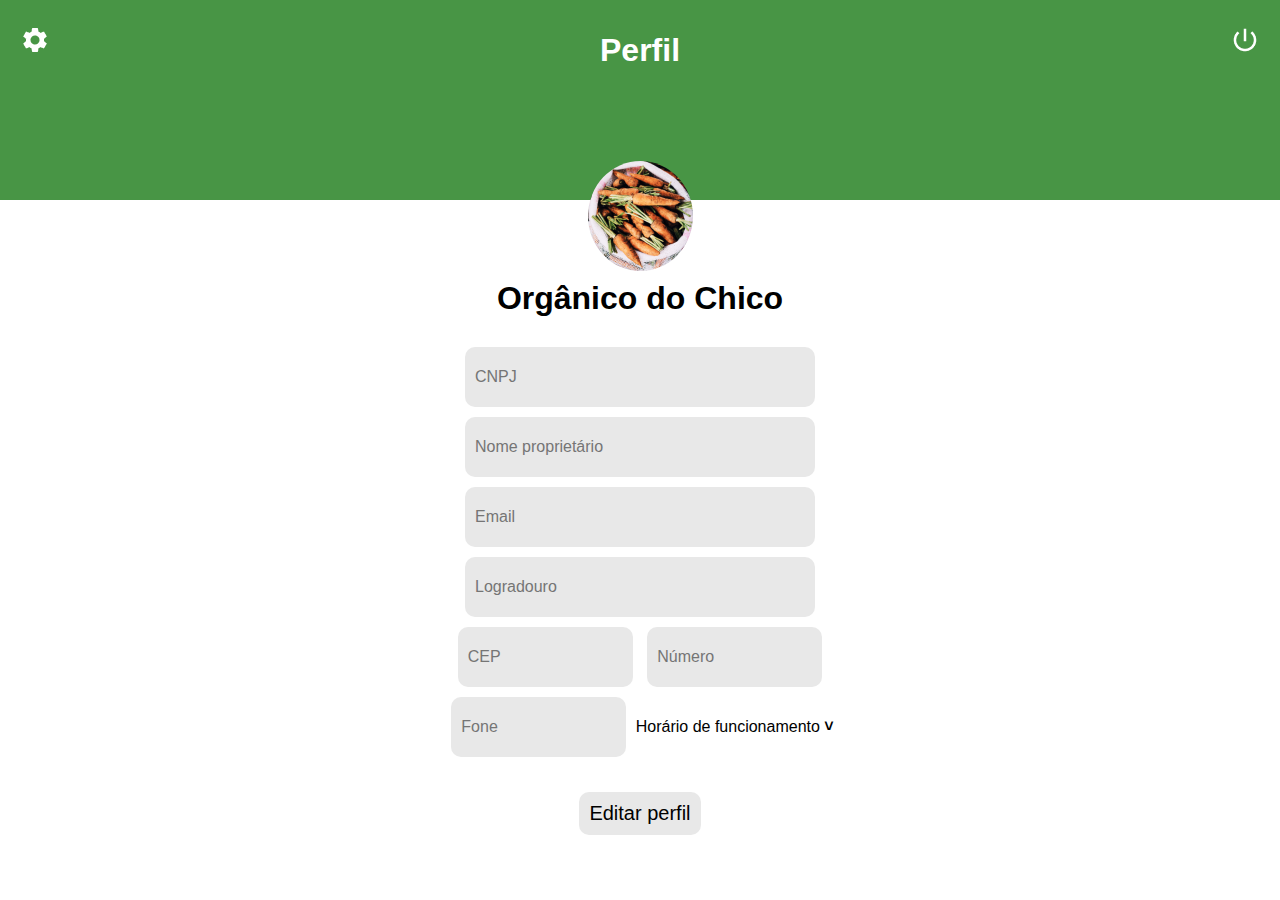
==== perfil_agricultor/index.html @ 9c093dfc "Add files via upload" ====
<!DOCTYPE html>
<html lang="pt-br">
<head>
    <meta charset="UTF-8">
    <meta http-equiv="X-UA-Compatible" content="IE=edge">
    <meta name="viewport" content="width=device-width, initial-scale=1.0">
    <link rel="stylesheet" href="estilo.css">
    <title>Perfil do agricultor</title>
</head>
<body>
    <header>
        <div class="config"><a href=""><img src="../img/config.png" alt="Configuracao" href=""/></a></div>
        <h1>Perfil</h1>
        <div class="logout"><a href="../login/login.html"><img src="../img/power.png" alt="Sair" href=""/></a></div>
    </header>
    <section>
        
        <div id="ftperfil" class="ftperfil"><a href="../home/home.html"><img src="../img/horta1.png" alt="Foto perfil" /></a></div>
        <h1>Orgânico do Chico</h1>
        <form action="#" method="post">
            <div>
                <input type="number" id="cnpj" name="cnpj" class="cnpj" placeholder="CNPJ"/>
            </div>
            <div>
                <input type="text" id="nomeprop" name="nomeprop" class="nomeprop" placeholder="Nome proprietário"/>
            </div>
            <div>
                <input type="email" id="email" name="email" class="email" placeholder="Email"/>
            </div>
            <div>
                <input type="text" id="logradouro" name="logradouro" class="logradouro" placeholder="Logradouro"/>
            </div>
            <div>
                <input type="number" id="cep" name="cep" class="cep" placeholder="CEP"/>
            
                <input type="number" id="numCasa" name="numCasa" class="numcasa" placeholder="Número"/>
            </div>
            <div>
                <input type="number" id="fone" name="fone" class="fone" placeholder="Fone"/>
                <span>Horário de funcionamento <b>˅</b></span>
            </div>
        
            <div class="button">
                <button type="submit">Editar perfil</button>
            </div>
        </form>
    </section>
</body>
</html>
---- perfil_agricultor/estilo.css ----
@import url('https://fonts.googleapis.com/css2?family=Inter:wght@400;600&display=swap');

:root {
  --gray: #e8e8e8;
  --green: #489545;
  --white: #fff;
}

body {
  background: var(--white);
  font-family: 'Poppins', sans-serif;
  display: flex;
  flex-direction: column;
  height: 100vh;
}

* {
  margin: 0;
  padding: 0;
  box-sizing: border-box;
}

header {
    background: var(--green);
    height: 200px;
    display: flex;
    align-items: center;
    justify-content: center;
}
  
header h1 {
    font-size: 2rem;
    margin-top: -100px;
    color: var(--white);
}
  
header .config img{
    width: 30px;
    position: absolute;
    left: 20px;
    margin-top: -75px;
}

header .logout img{
    width: 30px;
    position: absolute;
    right: 20px;
    margin-top: -75px;
}

section .ftperfil{
  display: flex;
  align-items: center;
  height: 35px;
  margin-bottom: 20px;
}

section img{
  border-radius: 50%;
}

section{
  display: flex;
  flex-direction: column;
  align-items: center;
}

section h1{
  font-size: 2rem;
  margin: 25px 0;
}

form {
  display: flex;
  align-items: center;
  justify-content: center;
  flex-direction: column;
}

form button{
  border-radius: 10px;
  border: none;
  background-color: var(--gray);
  margin: 30px 0;
  font-size: 20px;
  padding: 10px;
}

.cnpj,
.nomeprop,
.email,
.logradouro{
  background: var(--gray);
  width: 350px;
  height: 60px;
  border-radius: 10px;
  border: none;
  outline: none;
  margin: 5px;
  font-size: 16px;
  padding: 10px;
}

.cep, .numcasa, .fone{
  width: 175px;
  background: var(--gray);
  height: 60px;
  border-radius: 10px;
  border: none;
  outline: none;
  margin: 5px;
  font-size: 16px;
  padding: 10px;
}
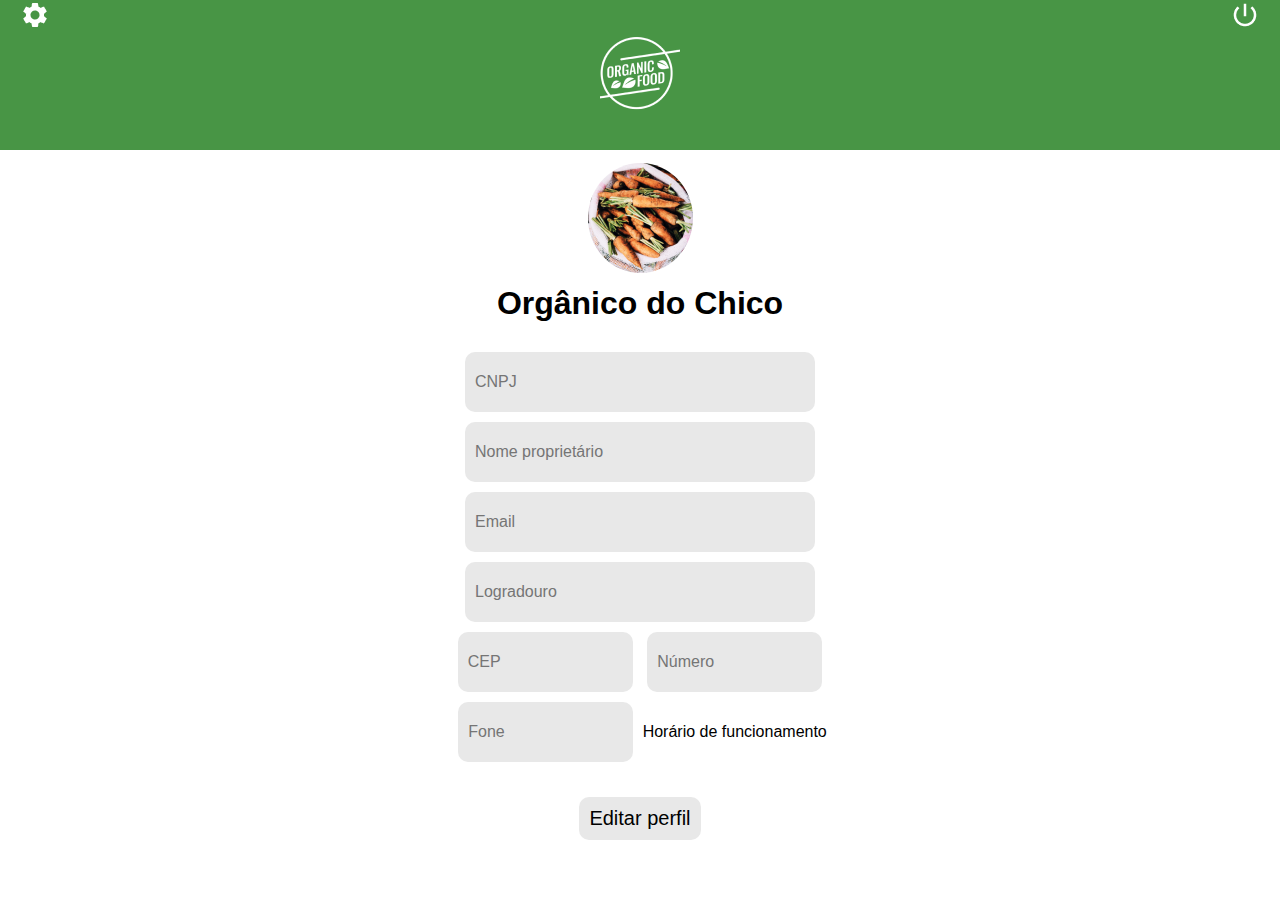
==== commit 2e73b893: "fix" ====
--- a/perfil_agricultor/index.html
+++ b/perfil_agricultor/index.html
@@ -10,7 +10,11 @@
 <body>
     <header>
         <div class="config"><a href=""><img src="../img/config.png" alt="Configuracao" href=""/></a></div>
-        <h1>Perfil</h1>
+
+            <div id="logo">
+                <a href="../index.html"><img src="../img/logo.png" alt="Logo" /></a>
+            </div>
+
         <div class="logout"><a href="../login/login.html"><img src="../img/power.png" alt="Sair" href=""/></a></div>
     </header>
     <section>
@@ -37,7 +41,7 @@
             </div>
             <div>
                 <input type="number" id="fone" name="fone" class="fone" placeholder="Fone"/>
-                <span>Horário de funcionamento <b>˅</b></span>
+                <span>Horário de funcionamento <b></b></span>
             </div>
         
             <div class="button">
--- a/perfil_agricultor/estilo.css
+++ b/perfil_agricultor/estilo.css
@@ -22,7 +22,7 @@
 
 header {
     background: var(--green);
-    height: 200px;
+    height: 150px;
     display: flex;
     align-items: center;
     justify-content: center;
@@ -49,6 +49,8 @@
 }
 
 section .ftperfil{
+  padding-top: 70px;
+  padding-bottom: 20px;
   display: flex;
   align-items: center;
   height: 35px;
